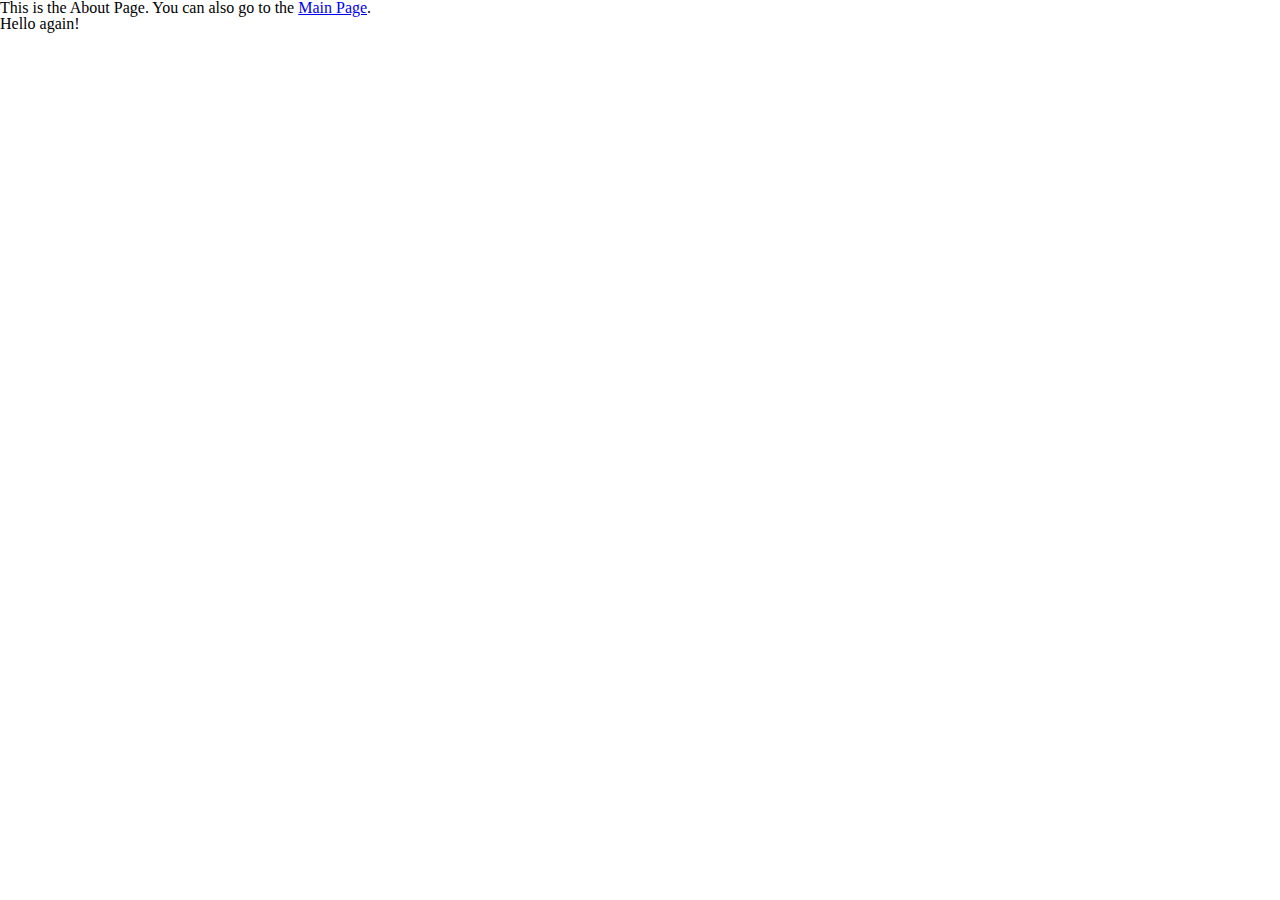
==== about.html @ f2d6cc6d "some basic stuff" ====
<!DOCTYPE html>
<html>
<head>
	<title>About</title>
	<link rel="stylesheet" type="text/css" href="/styles/reset.css" />
	<link rel="stylesheet" type="text/css" href="/styles/styles.css" />
</head>
<body>
	<header>
		This is the <strong>About Page</strong>. You can also go to the <a href="/index.html">Main Page</a>.
	</header>
	<h1>Hello again!</h1>
</body>
</html>
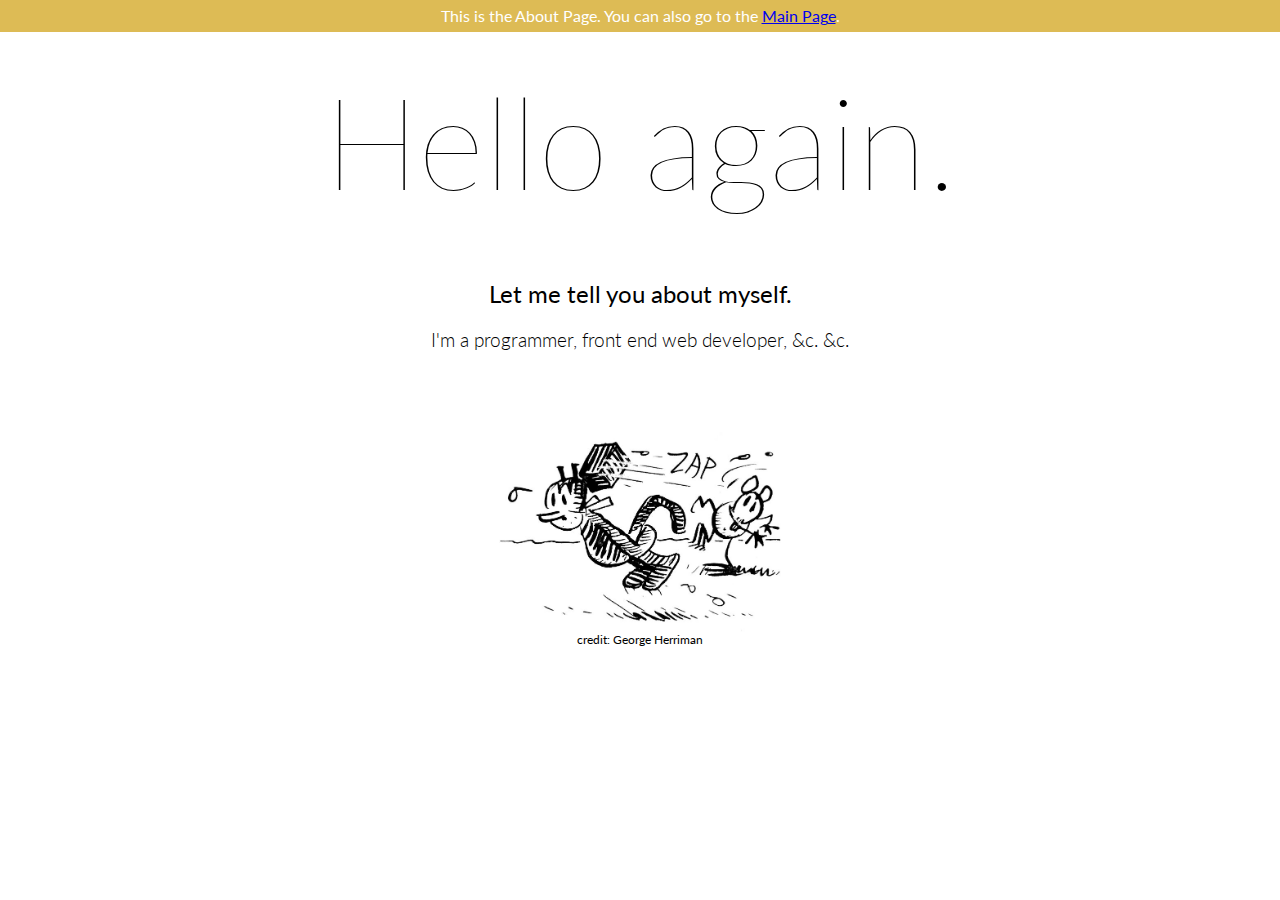
==== commit 682fce46: "wrote some pages" ====
--- a/about.html
+++ b/about.html
@@ -3,12 +3,25 @@
 <head>
 	<title>About</title>
 	<link rel="stylesheet" type="text/css" href="/styles/reset.css" />
+	<link href='http://fonts.googleapis.com/css?family=Lato:400,300,100' rel='stylesheet' type='text/css'>
 	<link rel="stylesheet" type="text/css" href="/styles/styles.css" />
 </head>
 <body>
 	<header>
 		This is the <strong>About Page</strong>. You can also go to the <a href="/index.html">Main Page</a>.
 	</header>
-	<h1>Hello again!</h1>
+	<div class="title">
+		<h1>Hello again.</h1>
+	</div>
+	<div class="main">
+		<h3>Let me tell you about myself.</h3>
+		<p>I'm a programmer, front end web developer, &amp;c. &amp;c.</p>
+		<p>
+	</div>
+	<footer>
+		<img height="200px" src="/assets/krazy.jpg" />
+		<p class="caption">credit: George Herriman</p>
+	</footer>
+
 </body>
 </html>--- a/styles/styles.css
+++ b/styles/styles.css
@@ -0,0 +1,67 @@
+body {
+	font-family: 'Lato', Helvetica, sans-serif;
+	font-weight: 400;
+	text-align: center;
+}
+
+.title {
+	padding: 2rem;
+}
+
+.main {
+	padding: 2rem;
+}
+
+footer {
+	padding: 2rem;
+}
+
+h1 {
+	font-size: 8em;
+	font-weight: 100;
+	line-height: 1.2em;
+}
+
+h2 {
+	font-size: 2em;
+	font-weight: 300;
+}
+
+h3 {
+	font-weight: 400;
+	font-size: 1.5em;
+	margin-bottom: 1em;
+}
+
+header {
+	background-color: #DB5;
+	text-align: center;
+	padding: .5rem;
+	color: #fff;
+}
+
+.main p {
+	font-weight: 300;
+	font-size: 1.2em;
+	margin-bottom: 1em;
+}
+
+.main a {
+	font-weight: 400;
+}
+
+.button {
+	background-color: #737;
+	color: #fff;
+	padding: .2em .4em;
+	border-radius: .2em;
+	text-decoration: none;
+}
+
+.button:hover {
+	background-color: #76A;
+}
+
+.caption {
+	font-size: .75em;
+}
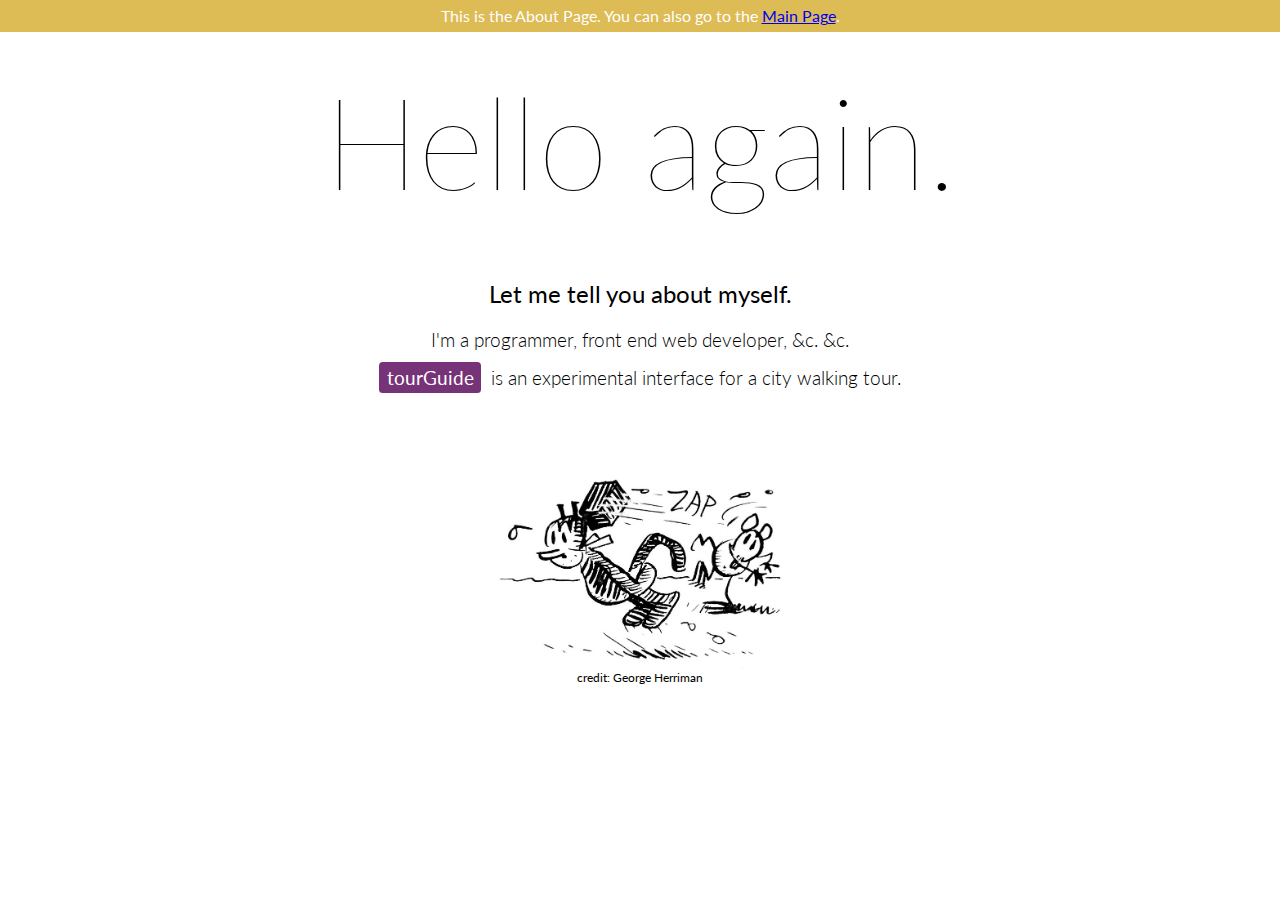
==== commit 2f34c51f: "added FEWD project" ====
--- a/about.html
+++ b/about.html
@@ -16,10 +16,10 @@
 	<div class="main">
 		<h3>Let me tell you about myself.</h3>
 		<p>I'm a programmer, front end web developer, &amp;c. &amp;c.</p>
-		<p>
+		<p><a href="http://fewdstudios.com/fewd57/Jacob_Shemkovitz/tourGuide" class="button">tourGuide</a>&ensp;is an experimental interface for a city walking tour.</p>
 	</div>
 	<footer>
-		<img height="200px" src="/assets/krazy.jpg" />
+		<img height="200" src="/assets/krazy.jpg" alt="A cartoon of Krazy Kat and Ignatz Mouse" />
 		<p class="caption">credit: George Herriman</p>
 	</footer>
 
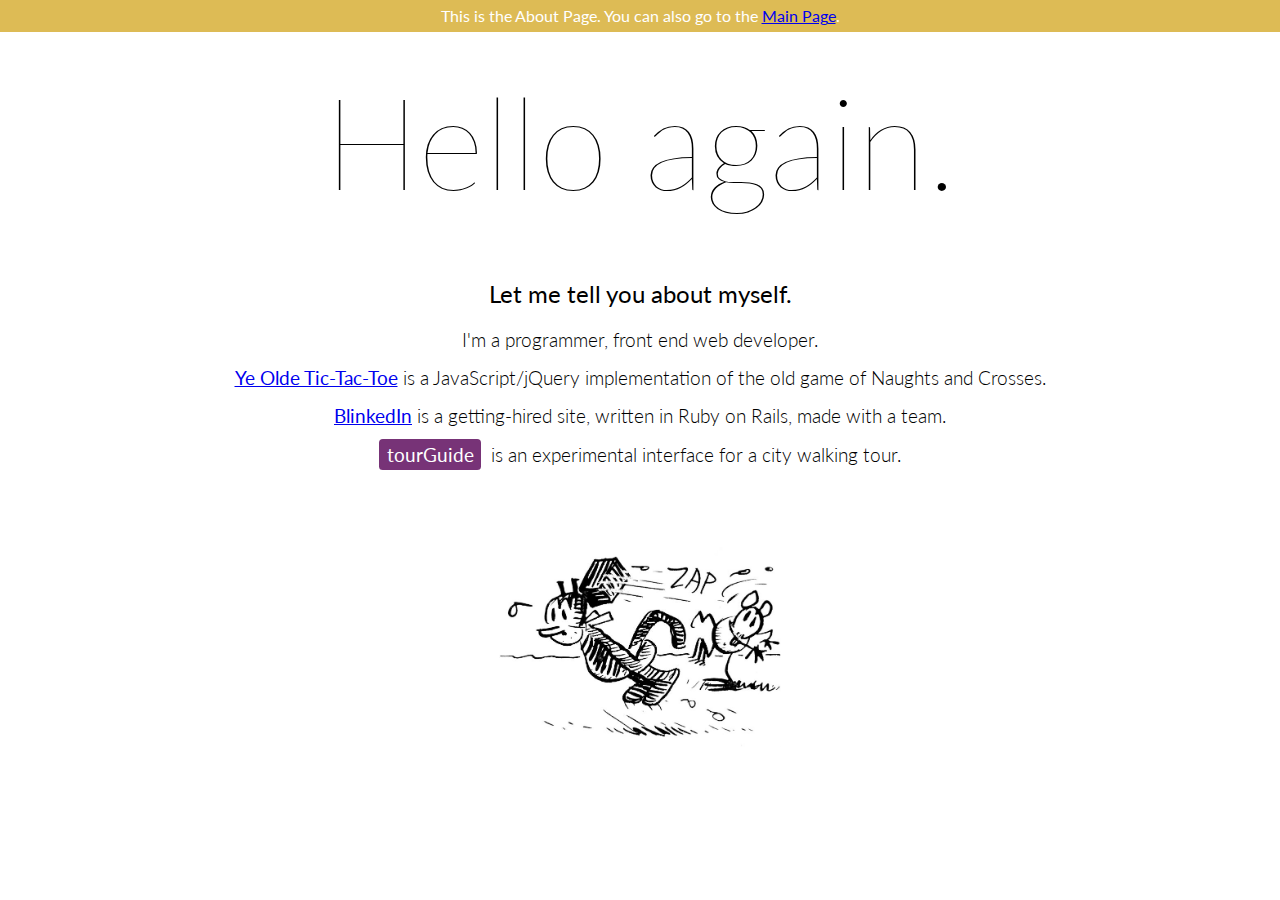
==== commit fb71a6ed: "added some new projects" ====
--- a/about.html
+++ b/about.html
@@ -8,20 +8,21 @@
 </head>
 <body>
 	<header>
-		This is the <strong>About Page</strong>. You can also go to the <a href="/index.html">Main Page</a>.
+		This is the <strong>About Page</strong>. You can also go to the <a href="/">Main Page</a>.
 	</header>
 	<div class="title">
 		<h1>Hello again.</h1>
 	</div>
 	<div class="main">
 		<h3>Let me tell you about myself.</h3>
-		<p>I'm a programmer, front end web developer, &amp;c. &amp;c.</p>
+		<p>I'm a programmer, front end web developer.</p>
+		<p><a href="/tic-tac-toe">Ye Olde Tic-Tac-Toe</a> is a JavaScript/jQuery implementation of the old game of Naughts and Crosses.</p>
+		<p><a href="http://blinkedin-profile.herokuapp.com/">BlinkedIn</a> is a getting-hired site, written in Ruby on Rails, made with a team.</p>
 		<p><a href="http://fewdstudios.com/fewd57/Jacob_Shemkovitz/tourGuide" class="button">tourGuide</a>&ensp;is an experimental interface for a city walking tour.</p>
 	</div>
 	<footer>
-		<img height="200" src="/assets/krazy.jpg" alt="A cartoon of Krazy Kat and Ignatz Mouse" />
-		<p class="caption">credit: George Herriman</p>
+		<img height="200" src="/assets/krazy.jpg" alt="A cartoon of Krazy Kat and Ignatz Mouse" title="Krazy Kat drawn by by George Herriman." />
 	</footer>
 
 </body>
-</html>+</html>
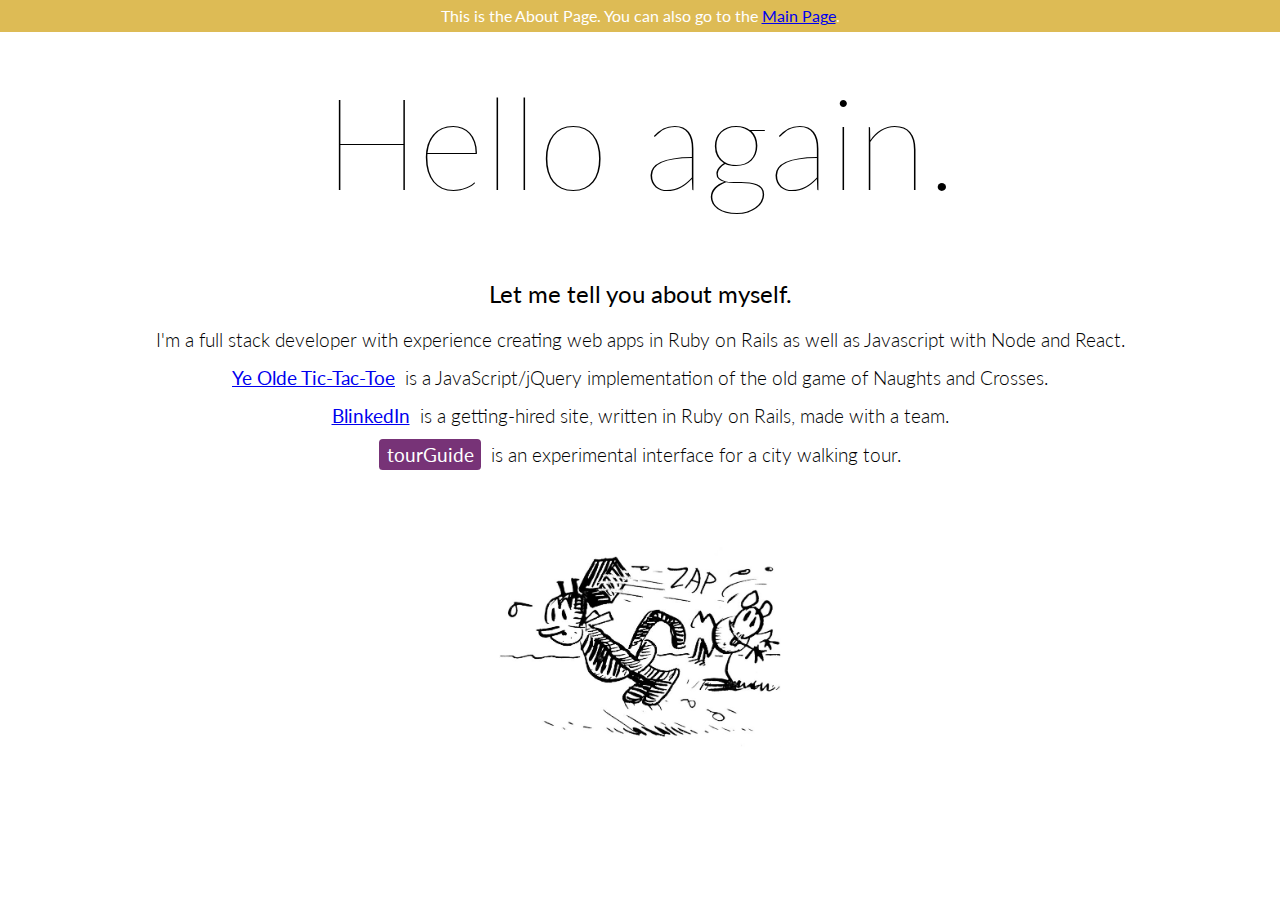
==== commit 25de8585: "text update" ====
--- a/about.html
+++ b/about.html
@@ -15,9 +15,9 @@
 	</div>
 	<div class="main">
 		<h3>Let me tell you about myself.</h3>
-		<p>I'm a programmer, front end web developer.</p>
-		<p><a href="/tic-tac-toe">Ye Olde Tic-Tac-Toe</a> is a JavaScript/jQuery implementation of the old game of Naughts and Crosses.</p>
-		<p><a href="http://blinkedin-profile.herokuapp.com/">BlinkedIn</a> is a getting-hired site, written in Ruby on Rails, made with a team.</p>
+		<p>I'm a full stack developer with experience creating web apps in Ruby on Rails as well as Javascript with Node and React.</p>
+		<p><a href="/tic-tac-toe">Ye Olde Tic-Tac-Toe</a>&ensp;is a JavaScript/jQuery implementation of the old game of Naughts and Crosses.</p>
+		<p><a href="http://blinkedin-profile.herokuapp.com/">BlinkedIn</a>&ensp;is a getting-hired site, written in Ruby on Rails, made with a team.</p>
 		<p><a href="http://fewdstudios.com/fewd57/Jacob_Shemkovitz/tourGuide" class="button">tourGuide</a>&ensp;is an experimental interface for a city walking tour.</p>
 	</div>
 	<footer>
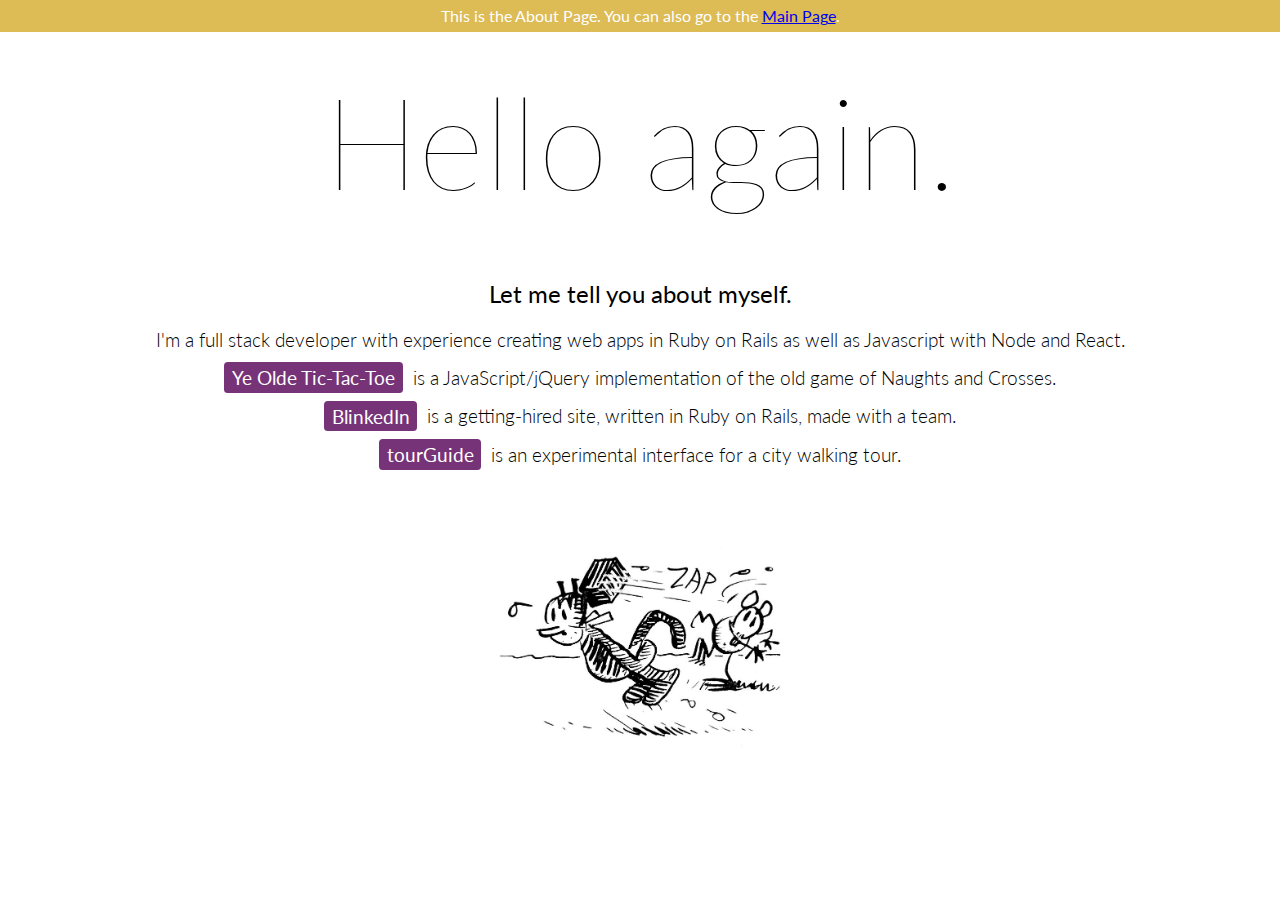
==== commit 981a43e0: "added button classes" ====
--- a/about.html
+++ b/about.html
@@ -16,8 +16,8 @@
 	<div class="main">
 		<h3>Let me tell you about myself.</h3>
 		<p>I'm a full stack developer with experience creating web apps in Ruby on Rails as well as Javascript with Node and React.</p>
-		<p><a href="/tic-tac-toe">Ye Olde Tic-Tac-Toe</a>&ensp;is a JavaScript/jQuery implementation of the old game of Naughts and Crosses.</p>
-		<p><a href="http://blinkedin-profile.herokuapp.com/">BlinkedIn</a>&ensp;is a getting-hired site, written in Ruby on Rails, made with a team.</p>
+		<p><a href="/tic-tac-toe" class="button">Ye Olde Tic-Tac-Toe</a>&ensp;is a JavaScript/jQuery implementation of the old game of Naughts and Crosses.</p>
+		<p><a href="http://blinkedin-profile.herokuapp.com/" class="button">BlinkedIn</a>&ensp;is a getting-hired site, written in Ruby on Rails, made with a team.</p>
 		<p><a href="http://fewdstudios.com/fewd57/Jacob_Shemkovitz/tourGuide" class="button">tourGuide</a>&ensp;is an experimental interface for a city walking tour.</p>
 	</div>
 	<footer>
